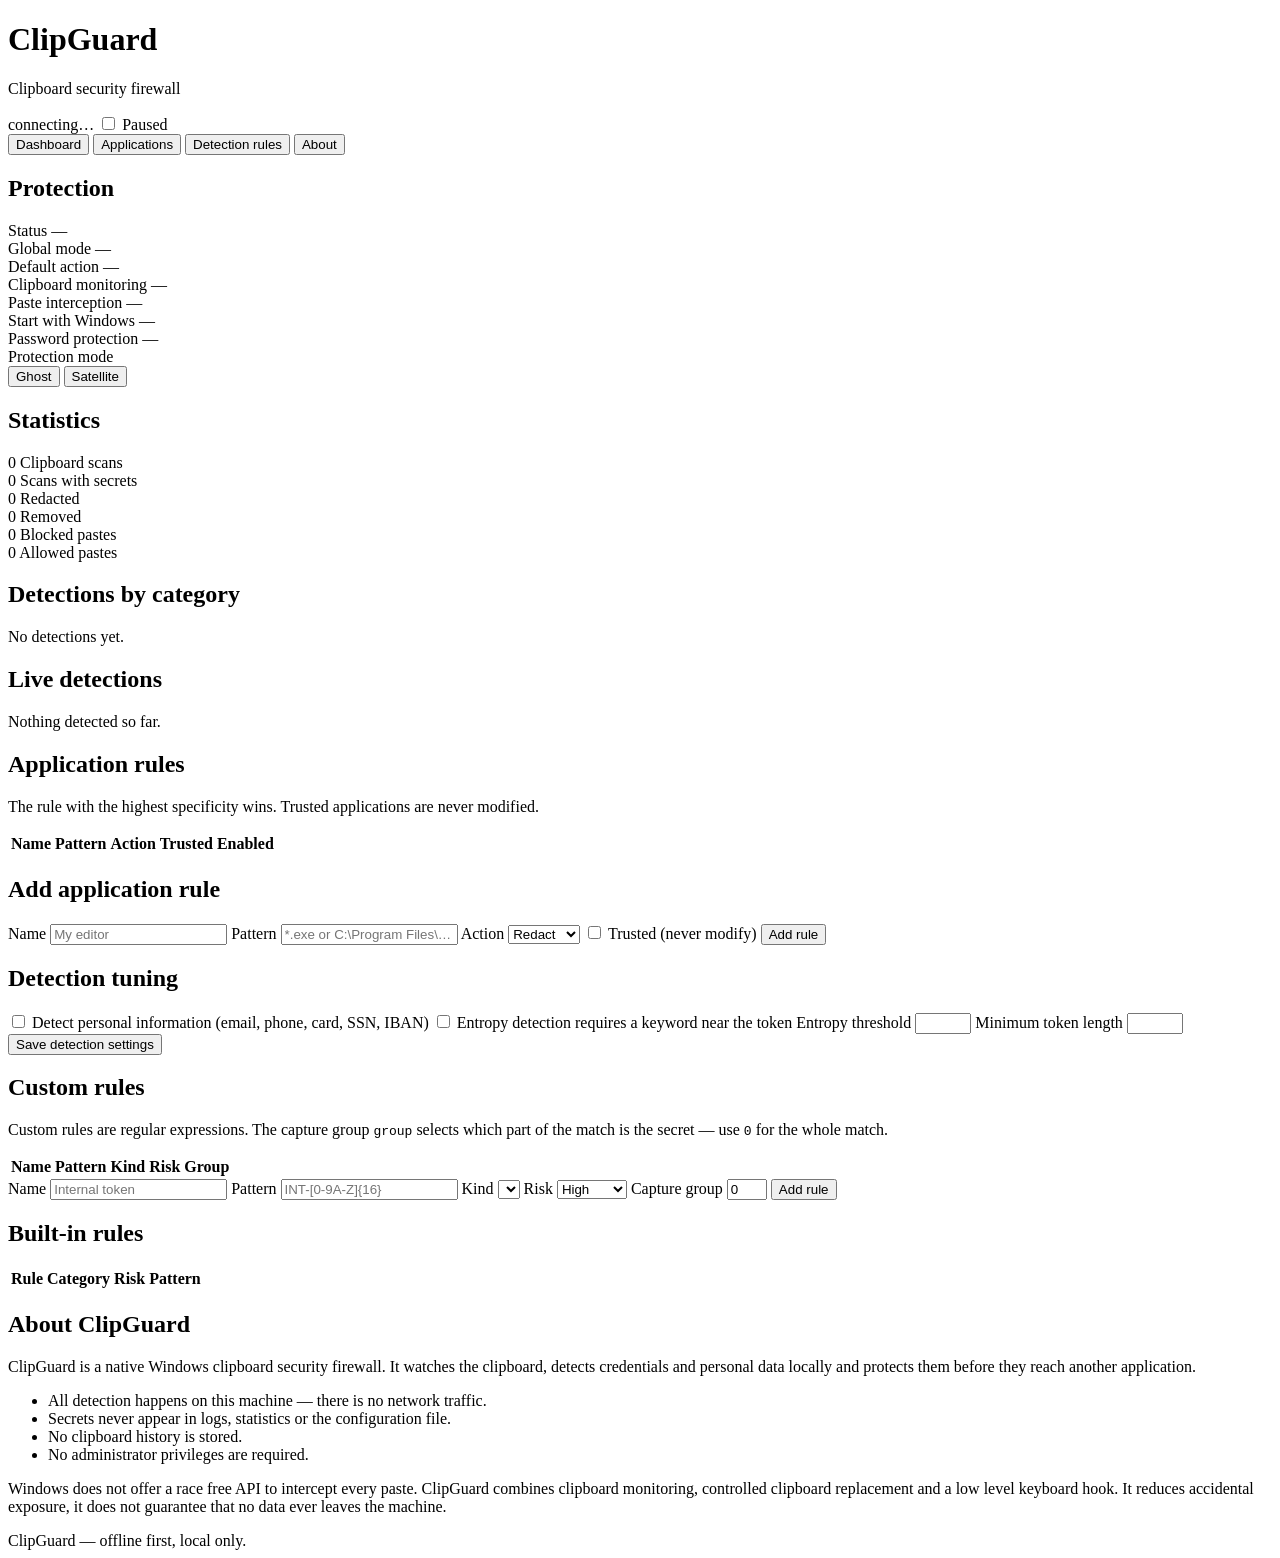
==== apps/desktop/index.html @ add76ab0 "ClipGuard — native Windows clipboard security firewall ClipGuard watches the Windows clipboard, dete" ====
<!doctype html>
<!-- Copyright 2026 Mukilesh -->
<!-- -->
<!-- Licensed under the Apache License, Version 2.0 (the "License"); -->
<!-- you may not use this file except in compliance with the License. -->
<!-- You may obtain a copy of the License at -->
<!-- -->
<!--     http://www.apache.org/licenses/LICENSE-2.0 -->
<!-- -->
<!-- Unless required by applicable law or agreed to in writing, software -->
<!-- distributed under the License is distributed on an "AS IS" BASIS, -->
<!-- WITHOUT WARRANTIES OR CONDITIONS OF ANY KIND, either express or implied. -->
<!-- See the License for the specific language governing permissions and -->
<!-- limitations under the License. -->

<html lang="en">
  <head>
    <meta charset="UTF-8" />
    <meta name="viewport" content="width=device-width, initial-scale=1.0" />
    <meta
      http-equiv="Content-Security-Policy"
      content="default-src 'self'; img-src 'self' data:; style-src 'self' 'unsafe-inline'"
    />
    <title>ClipGuard</title>
  </head>
  <body>
    <div id="app">
      <header class="topbar">
        <div class="brand">
          <span class="brand-mark" aria-hidden="true"></span>
          <div>
            <h1>ClipGuard</h1>
            <p class="brand-sub">Clipboard security firewall</p>
          </div>
        </div>
        <div class="topbar-status">
          <span id="status-pill" class="pill pill-idle">connecting…</span>
          <label class="switch">
            <input type="checkbox" id="pause-toggle" />
            <span>Paused</span>
          </label>
        </div>
      </header>

      <!-- Login screen (shown when password protection is enabled) -->
      <section id="login-screen" class="tab-panel" style="display:none;">
        <div class="login-card">
          <div class="brand-mark" aria-hidden="true"></div>
          <h2>ClipGuard — Unlock</h2>
          <p>Enter your password to access the dashboard.</p>
          <form id="login-form">
            <label>
              <span>Password</span>
              <input type="password" id="login-password" placeholder="Enter password" required />
            </label>
            <button type="submit" class="primary">Unlock</button>
          </form>
          <p class="hint" id="login-error" style="color:var(--danger);"></p>
        </div>
      </section>

      <nav class="tabs" role="tablist">
        <button class="tab active" data-tab="dashboard" role="tab">Dashboard</button>
        <button class="tab" data-tab="applications" role="tab">Applications</button>
        <button class="tab" data-tab="rules" role="tab">Detection rules</button>
        <button class="tab" data-tab="about" role="tab">About</button>
      </nav>

      <main>
        <section id="tab-dashboard" class="tab-panel active">
          <div class="grid">
            <article class="card span-2">
              <h2>Protection</h2>
              <div class="kv-grid">
                <div class="kv">
                  <span class="kv-label">Status</span>
                  <span class="kv-value" id="status-value">—</span>
                </div>
                <div class="kv">
                  <span class="kv-label">Global mode</span>
                  <span class="kv-value" id="mode-value">—</span>
                </div>
                <div class="kv">
                  <span class="kv-label">Default action</span>
                  <span class="kv-value" id="default-mode-value">—</span>
                </div>
                <div class="kv">
                  <span class="kv-label">Clipboard monitoring</span>
                  <span class="kv-value" id="monitoring-value">—</span>
                </div>
                <div class="kv">
                  <span class="kv-label">Paste interception</span>
                  <span class="kv-value" id="intercept-value">—</span>
                </div>
                <div class="kv">
                  <span class="kv-label">Start with Windows</span>
                  <span class="kv-value" id="autostart-value">—</span>
                </div>
                <div class="kv">
                  <span class="kv-label">Password protection</span>
                  <span class="kv-value" id="password-value">—</span>
                </div>
              </div>
              <div class="mode-switch">
                <span class="kv-label">Protection mode</span>
                <div class="segmented" id="mode-switch">
                  <button data-mode="ghost">Ghost</button>
                  <button data-mode="satellite">Satellite</button>
                </div>
                <p class="hint" id="mode-hint"></p>
              </div>
            </article>

            <article class="card span-2">
              <h2>Statistics</h2>
              <div class="stat-grid">
                <div class="stat">
                  <span class="stat-value" id="stat-scans">0</span>
                  <span class="stat-label">Clipboard scans</span>
                </div>
                <div class="stat">
                  <span class="stat-value" id="stat-detections">0</span>
                  <span class="stat-label">Scans with secrets</span>
                </div>
                <div class="stat">
                  <span class="stat-value" id="stat-redacted">0</span>
                  <span class="stat-label">Redacted</span>
                </div>
                <div class="stat">
                  <span class="stat-value" id="stat-removed">0</span>
                  <span class="stat-label">Removed</span>
                </div>
                <div class="stat">
                  <span class="stat-value" id="stat-blocked">0</span>
                  <span class="stat-label">Blocked pastes</span>
                </div>
                <div class="stat">
                  <span class="stat-value" id="stat-allowed">0</span>
                  <span class="stat-label">Allowed pastes</span>
                </div>
              </div>
            </article>

            <article class="card">
              <h2>Detections by category</h2>
              <div id="kind-breakdown" class="breakdown">
                <p class="empty">No detections yet.</p>
              </div>
            </article>

            <article class="card">
              <h2>Live detections</h2>
              <div id="event-log" class="event-log">
                <p class="empty">Nothing detected so far.</p>
              </div>
            </article>
          </div>
        </section>

        <section id="tab-applications" class="tab-panel">
          <article class="card">
            <h2>Application rules</h2>
            <p class="hint">
              The rule with the highest specificity wins. Trusted applications are never modified.
            </p>
            <table class="table" id="app-table">
              <thead>
                <tr>
                  <th>Name</th>
                  <th>Pattern</th>
                  <th>Action</th>
                  <th>Trusted</th>
                  <th>Enabled</th>
                  <th></th>
                </tr>
              </thead>
              <tbody></tbody>
            </table>
          </article>

          <article class="card">
            <h2>Add application rule</h2>
            <form id="app-form" class="form">
              <label>
                <span>Name</span>
                <input type="text" id="app-name" placeholder="My editor" required />
              </label>
              <label>
                <span>Pattern</span>
                <input
                  type="text"
                  id="app-pattern"
                  placeholder="*.exe or C:\Program Files\…"
                  required
                />
              </label>
              <label>
                <span>Action</span>
                <select id="app-mode">
                  <option value="allow">Allow</option>
                  <option value="redact" selected>Redact</option>
                  <option value="remove">Remove</option>
                  <option value="block">Block</option>
                </select>
              </label>
              <label class="checkbox">
                <input type="checkbox" id="app-trusted" />
                <span>Trusted (never modify)</span>
              </label>
              <button type="submit" class="primary">Add rule</button>
            </form>
          </article>
        </section>

        <section id="tab-rules" class="tab-panel">
          <article class="card">
            <h2>Detection tuning</h2>
            <div class="kv-grid">
              <label class="kv checkbox">
                <input type="checkbox" id="detect-personal" />
                <span>Detect personal information (email, phone, card, SSN, IBAN)</span>
              </label>
              <label class="kv checkbox">
                <input type="checkbox" id="entropy-context" />
                <span>Entropy detection requires a keyword near the token</span>
              </label>
              <label class="kv">
                <span class="kv-label">Entropy threshold</span>
                <input type="number" id="entropy-threshold" step="0.1" min="2" max="6" />
              </label>
              <label class="kv">
                <span class="kv-label">Minimum token length</span>
                <input type="number" id="entropy-min-length" step="1" min="8" max="128" />
              </label>
            </div>
            <button id="save-detection" class="primary">Save detection settings</button>
          </article>

          <article class="card">
            <h2>Custom rules</h2>
            <p class="hint">
              Custom rules are regular expressions. The capture group <code>group</code> selects
              which part of the match is the secret — use <code>0</code> for the whole match.
            </p>
            <table class="table" id="custom-table">
              <thead>
                <tr>
                  <th>Name</th>
                  <th>Pattern</th>
                  <th>Kind</th>
                  <th>Risk</th>
                  <th>Group</th>
                  <th></th>
                </tr>
              </thead>
              <tbody></tbody>
            </table>
            <form id="rule-form" class="form">
              <label>
                <span>Name</span>
                <input type="text" id="rule-name" placeholder="Internal token" required />
              </label>
              <label class="wide">
                <span>Pattern</span>
                <input type="text" id="rule-pattern" placeholder="INT-[0-9A-Z]{16}" required />
              </label>
              <label>
                <span>Kind</span>
                <select id="rule-kind"></select>
              </label>
              <label>
                <span>Risk</span>
                <select id="rule-risk">
                  <option value="low">Low</option>
                  <option value="medium">Medium</option>
                  <option value="high" selected>High</option>
                  <option value="critical">Critical</option>
                </select>
              </label>
              <label>
                <span>Capture group</span>
                <input type="number" id="rule-group" value="0" min="0" max="9" />
              </label>
              <button type="submit" class="primary">Add rule</button>
            </form>
          </article>

          <article class="card">
            <h2>Built-in rules</h2>
            <table class="table" id="builtin-table">
              <thead>
                <tr>
                  <th>Rule</th>
                  <th>Category</th>
                  <th>Risk</th>
                  <th>Pattern</th>
                </tr>
              </thead>
              <tbody></tbody>
            </table>
          </article>
        </section>

        <section id="tab-about" class="tab-panel">
          <article class="card">
            <h2>About ClipGuard</h2>
            <p>
              ClipGuard is a native Windows clipboard security firewall. It watches the clipboard,
              detects credentials and personal data locally and protects them before they reach
              another application.
            </p>
            <ul class="facts">
              <li>All detection happens on this machine — there is no network traffic.</li>
              <li>Secrets never appear in logs, statistics or the configuration file.</li>
              <li>No clipboard history is stored.</li>
              <li>No administrator privileges are required.</li>
            </ul>
            <p class="hint">
              Windows does not offer a race free API to intercept every paste. ClipGuard combines
              clipboard monitoring, controlled clipboard replacement and a low level keyboard hook.
              It reduces accidental exposure, it does not guarantee that no data ever leaves the
              machine.
            </p>
          </article>
        </section>
      </main>

      <footer class="footer">
        <span id="footer-status">ClipGuard — offline first, local only.</span>
      </footer>
    </div>

    <script type="module" src="/src/main.ts"></script>
  </body>
</html>
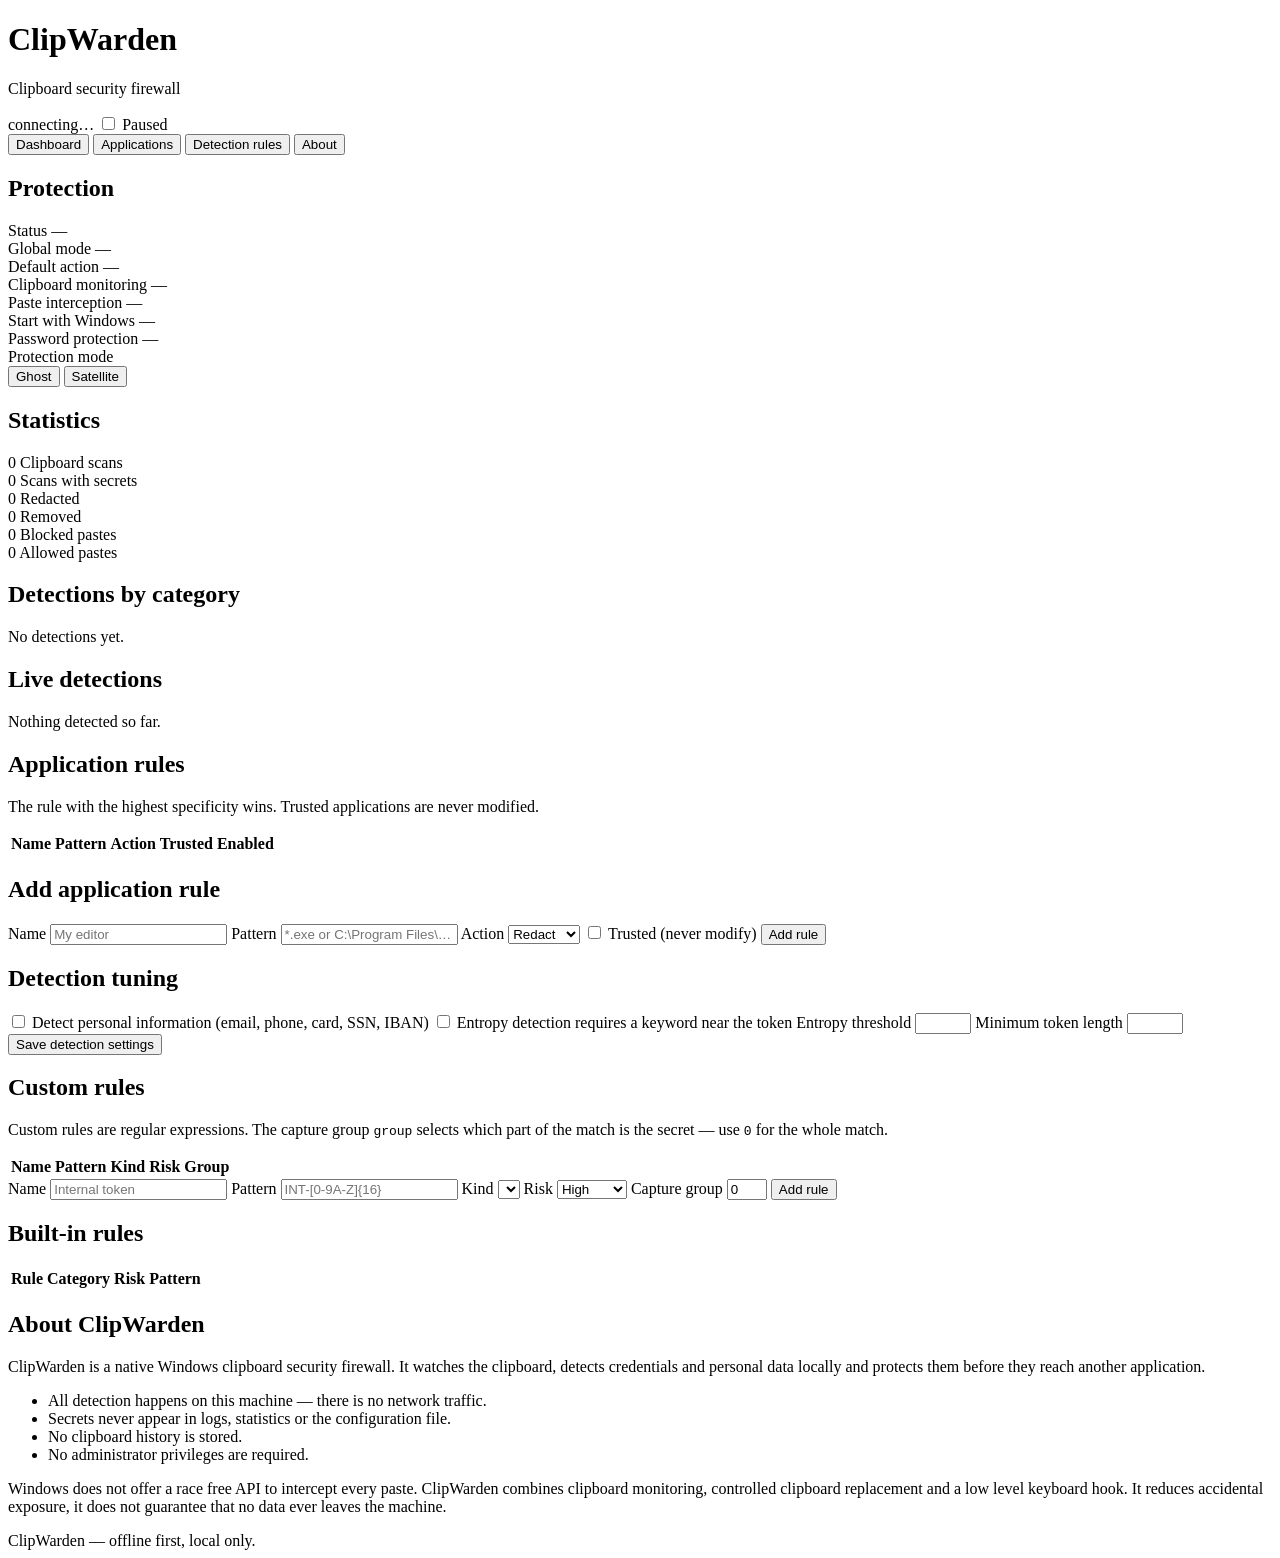
==== commit 1ab9e312: "ClipWarden - native Windows clipboard security firewall ClipWarden watches the Windows clipboard, de" ====
--- a/apps/desktop/index.html
+++ b/apps/desktop/index.html
@@ -21,7 +21,7 @@
       http-equiv="Content-Security-Policy"
       content="default-src 'self'; img-src 'self' data:; style-src 'self' 'unsafe-inline'"
     />
-    <title>ClipGuard</title>
+    <title>ClipWarden</title>
   </head>
   <body>
     <div id="app">
@@ -29,7 +29,7 @@
         <div class="brand">
           <span class="brand-mark" aria-hidden="true"></span>
           <div>
-            <h1>ClipGuard</h1>
+            <h1>ClipWarden</h1>
             <p class="brand-sub">Clipboard security firewall</p>
           </div>
         </div>
@@ -46,7 +46,7 @@
       <section id="login-screen" class="tab-panel" style="display:none;">
         <div class="login-card">
           <div class="brand-mark" aria-hidden="true"></div>
-          <h2>ClipGuard — Unlock</h2>
+          <h2>ClipWarden — Unlock</h2>
           <p>Enter your password to access the dashboard.</p>
           <form id="login-form">
             <label>
@@ -303,9 +303,9 @@
 
         <section id="tab-about" class="tab-panel">
           <article class="card">
-            <h2>About ClipGuard</h2>
+            <h2>About ClipWarden</h2>
             <p>
-              ClipGuard is a native Windows clipboard security firewall. It watches the clipboard,
+              ClipWarden is a native Windows clipboard security firewall. It watches the clipboard,
               detects credentials and personal data locally and protects them before they reach
               another application.
             </p>
@@ -316,7 +316,7 @@
               <li>No administrator privileges are required.</li>
             </ul>
             <p class="hint">
-              Windows does not offer a race free API to intercept every paste. ClipGuard combines
+              Windows does not offer a race free API to intercept every paste. ClipWarden combines
               clipboard monitoring, controlled clipboard replacement and a low level keyboard hook.
               It reduces accidental exposure, it does not guarantee that no data ever leaves the
               machine.
@@ -326,7 +326,7 @@
       </main>
 
       <footer class="footer">
-        <span id="footer-status">ClipGuard — offline first, local only.</span>
+        <span id="footer-status">ClipWarden — offline first, local only.</span>
       </footer>
     </div>
 
